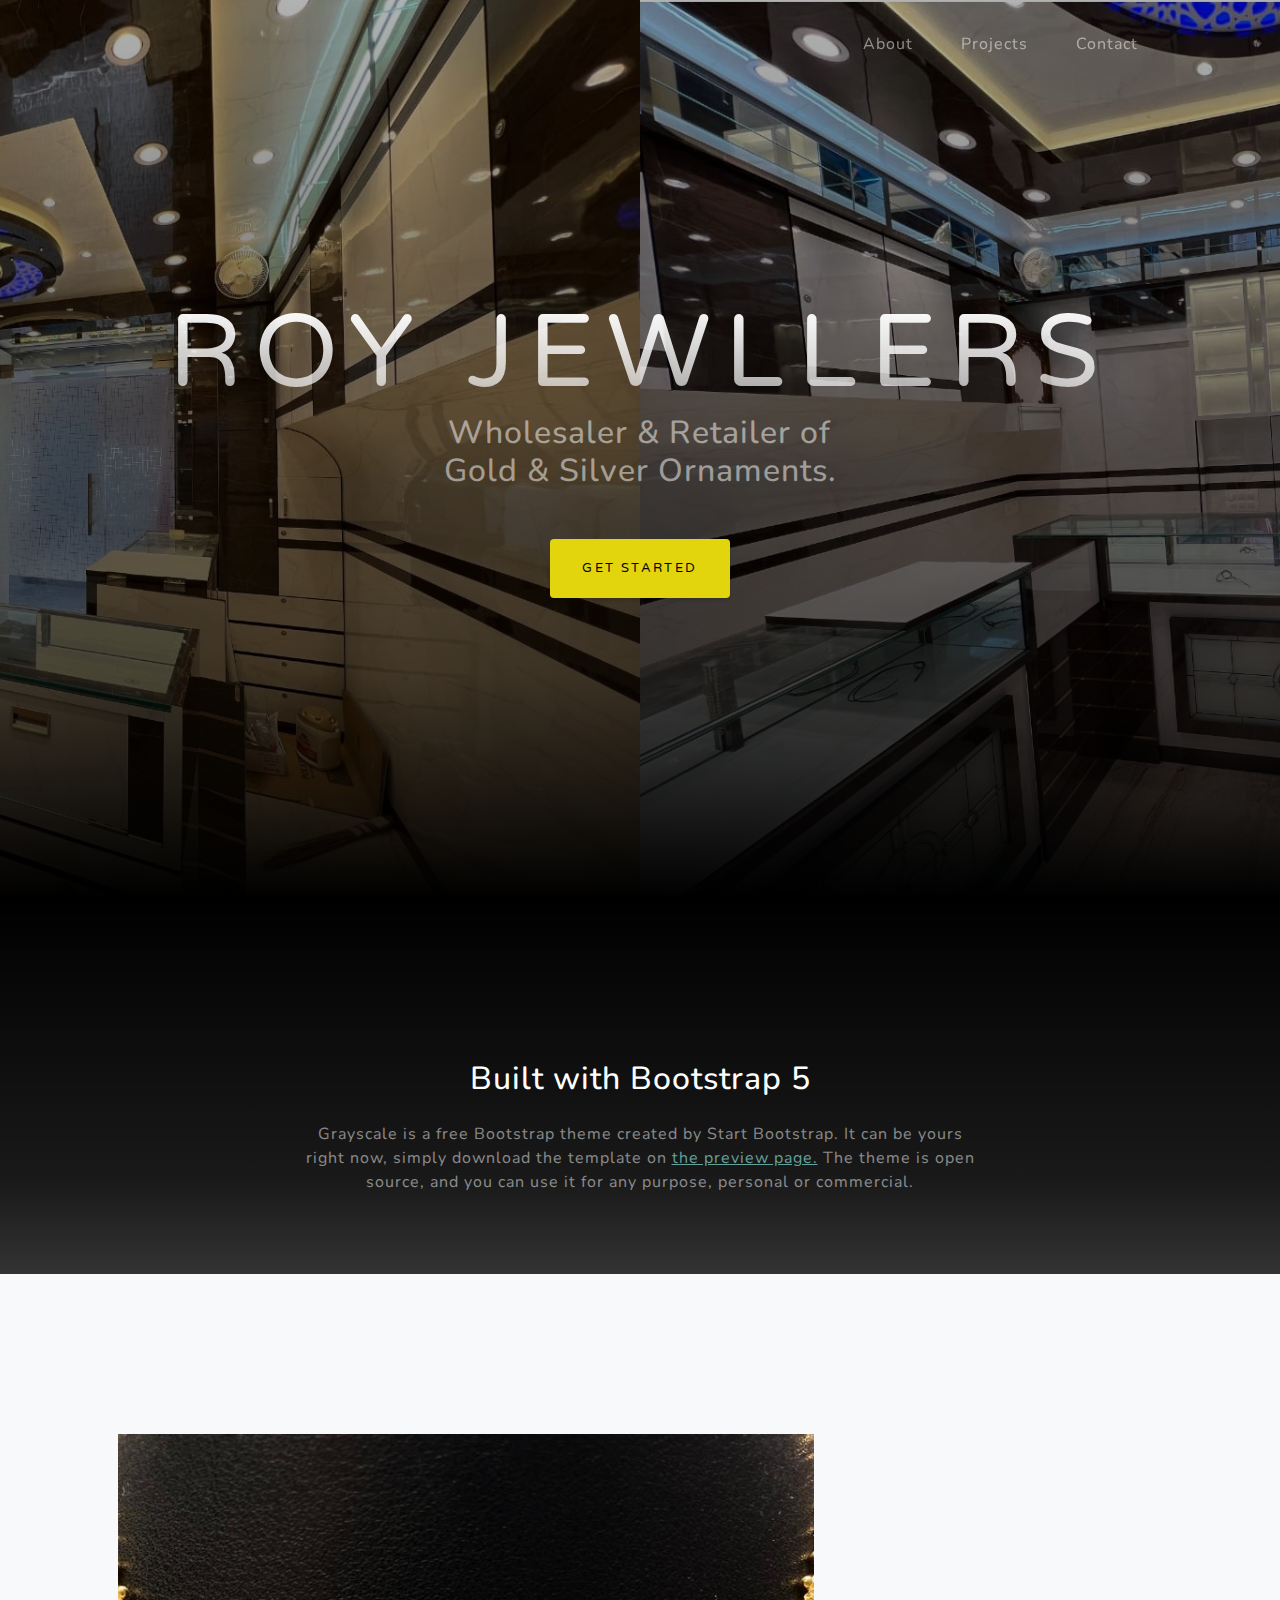
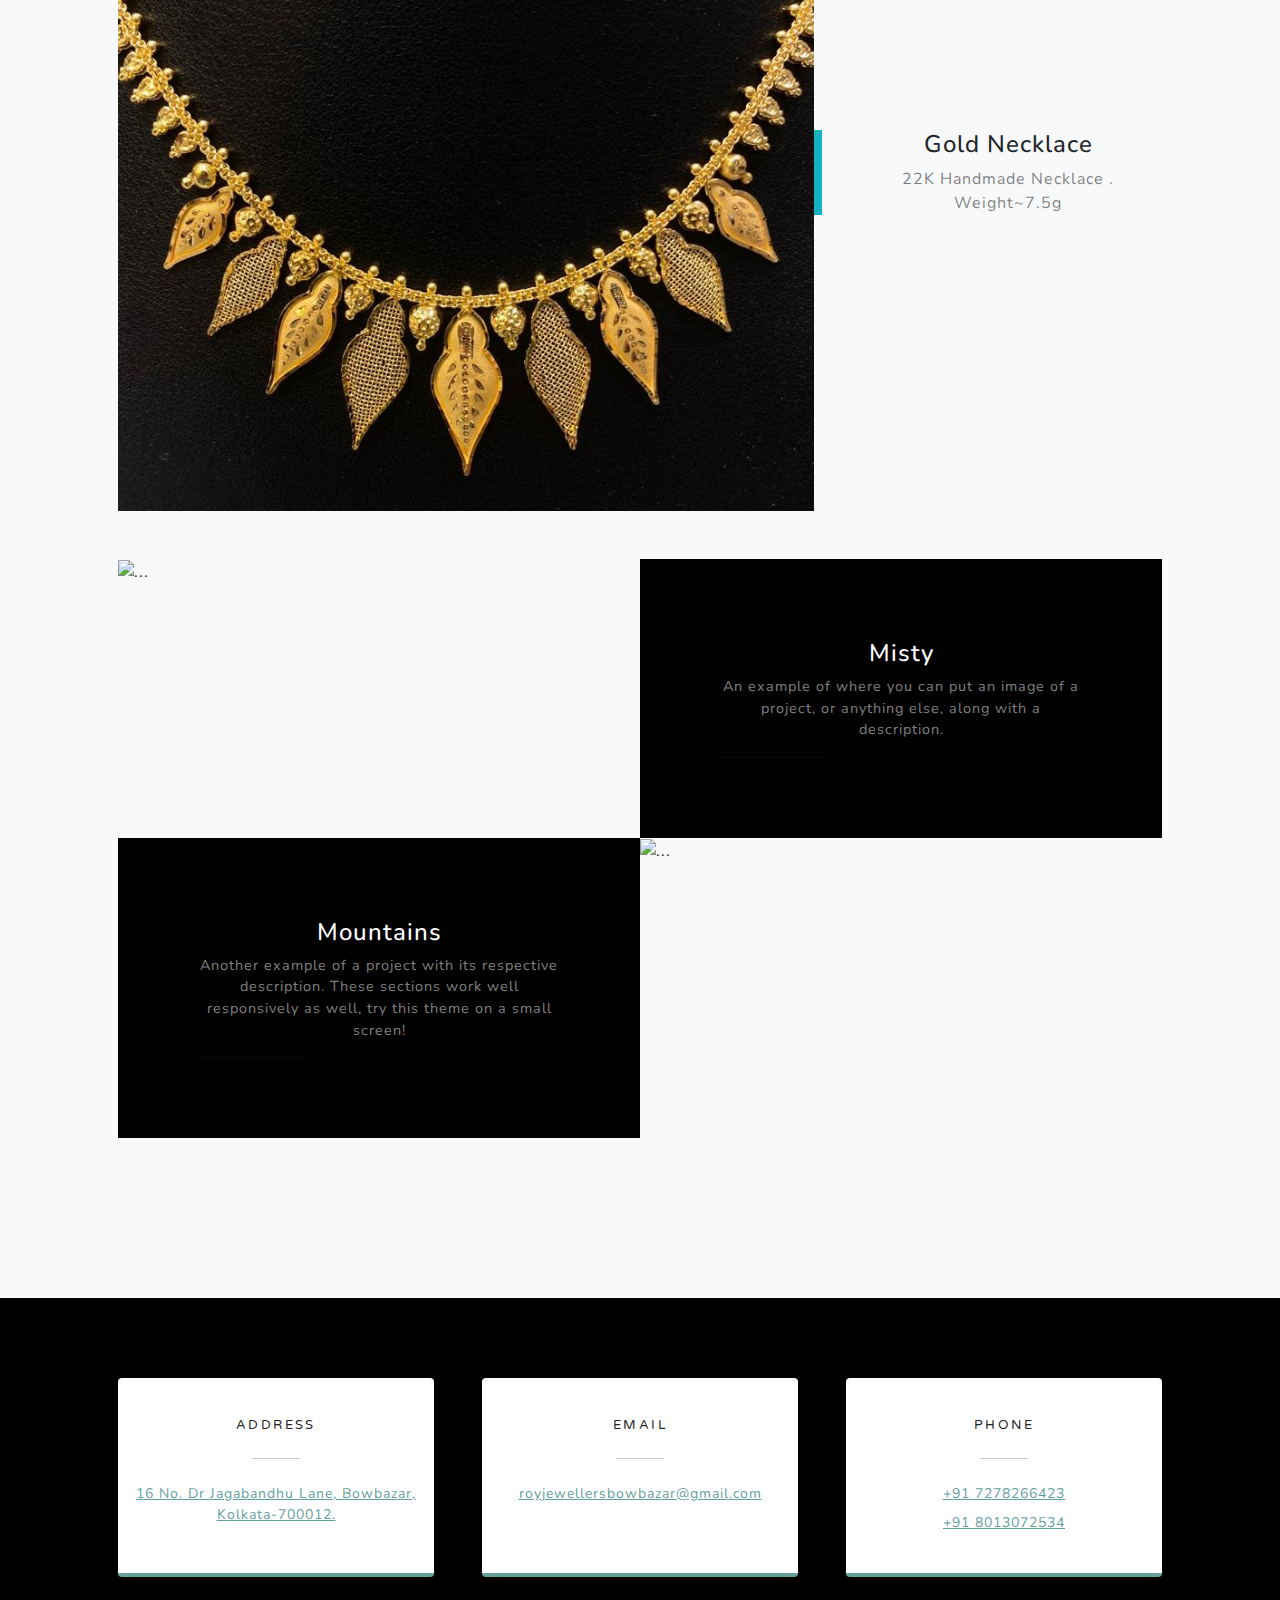
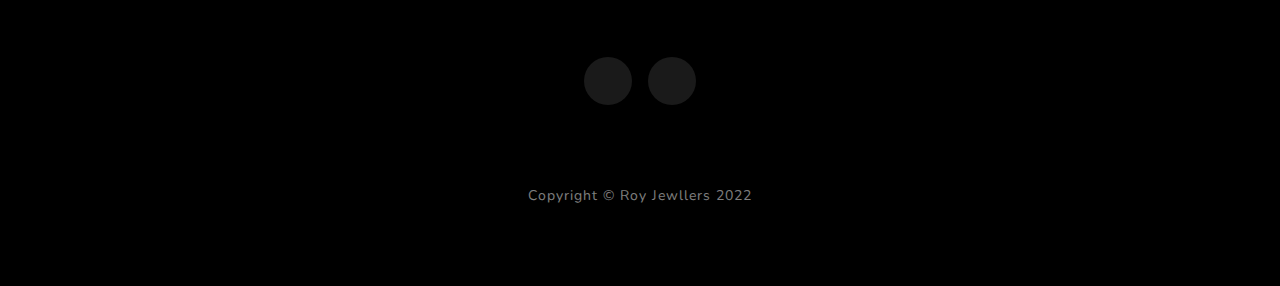
==== index.html @ 8b0a09d9 "added ornament pics" ====
<!DOCTYPE html>
<html lang="en">
    <head>
        <meta charset="utf-8" />
        <meta name="viewport" content="width=device-width, initial-scale=1, shrink-to-fit=no" />
        <meta name="keywords" content="Roy Jewellers,Gold,Silver,Ornaments">
        <meta name="description" content="Wholesaler &amp; Retailer of Gold &amp; Silver Ornaments." />
        <meta name="author" content="Avijit Roy" />
        <title>Roy Jewellers|Best Wholesaler & Retailer of Gold and Silver</title>
        <link rel="icon" type="image/x-icon" href="assets/favicon.ico" />
        <!-- Font Awesome icons (free version)-->
        <script src="https://use.fontawesome.com/releases/v6.1.0/js/all.js" crossorigin="anonymous"></script>
        <!-- Google fonts-->
        <link href="https://fonts.googleapis.com/css?family=Varela+Round" rel="stylesheet" />
        <link href="https://fonts.googleapis.com/css?family=Nunito:200,200i,300,300i,400,400i,600,600i,700,700i,800,800i,900,900i" rel="stylesheet" />
        <!-- Core theme CSS (includes Bootstrap)-->
        <link href="css/styles.css" rel="stylesheet" />
    </head>
    <body id="page-top">
        <!-- Navigation-->
        <nav class="navbar navbar-expand-lg navbar-light fixed-top" id="mainNav">
            <div class="container px-4 px-lg-5">
                <!-- <a class="navbar-brand" href="#page-top">Start Bootstrap</a> -->
                <button class="navbar-toggler navbar-toggler-right" type="button" data-bs-toggle="collapse" data-bs-target="#navbarResponsive" aria-controls="navbarResponsive" aria-expanded="false" aria-label="Toggle navigation">
                    Menu
                    <i class="fas fa-bars"></i>
                </button>
                <div class="collapse navbar-collapse" id="navbarResponsive">
                    <ul class="navbar-nav ms-auto">
                        <li class="nav-item"><a class="nav-link" href="#about">About</a></li>
                        <li class="nav-item"><a class="nav-link" href="#projects">Projects</a></li>
                        <li class="nav-item"><a class="nav-link" href="#contact">Contact</a></li>
                    </ul>
                </div>
            </div>
        </nav>
        <!-- Masthead-->
        <header class="masthead">
            <div class="container px-4 px-lg-5 d-flex h-100 align-items-center justify-content-center">
                <div class="d-flex justify-content-center">
                    <div class="text-center">
                        <h1 class="mx-auto my-0 text-uppercase">Roy jewllers</h1>
                        <h2 class="text-white-50 mx-auto mt-2 mb-5">Wholesaler &amp; Retailer of Gold &amp; Silver Ornaments.</h2>
                        <a class="btn btn-primary" href="#about">Get Started</a>
                    </div>
                </div>
            </div>
        </header>
        <!-- About-->
        <section class="about-section text-center" id="about">
            <div class="container px-4 px-lg-5">
                <div class="row gx-4 gx-lg-5 justify-content-center">
                    <div class="col-lg-8">
                        <h2 class="text-white mb-4">Built with Bootstrap 5</h2>
                        <p class="text-white-50">
                            Grayscale is a free Bootstrap theme created by Start Bootstrap. It can be yours right now, simply download the template on
                            <a href="https://startbootstrap.com/theme/grayscale/">the preview page.</a>
                            The theme is open source, and you can use it for any purpose, personal or commercial.
                        </p>
                    </div>
                </div>
                
            </div>
        </section>
        <!-- Projects-->
        <section class="projects-section bg-light" id="projects">
            <div class="container px-4 px-lg-5">
                <!-- Featured Project Row-->
                <div class="row gx-0 mb-4 mb-lg-5 align-items-center">
                    <div class="col-xl-8 col-lg-7"><img class="img-fluid mb-3 mb-lg-0" src="/assets/img/PRODUCT 1 REPLACEMNT.jpeg" alt="..." /></div>
                    <div class="col-xl-4 col-lg-5">
                        <div class="featured-text text-center text-lg-left">
                            <h4>Gold Necklace</h4>
                            <p class="text-black-50 mb-0">22K Handmade Necklace . Weight~7.5g</p>
                        </div>
                    </div>
                </div>
                <!-- Project One Row-->
                <div class="row gx-0 mb-5 mb-lg-0 justify-content-center">
                    <div class="col-lg-6"><img class="img-fluid" src="assets/img/product1.JPG" alt="..." /></div>
                    <div class="col-lg-6">
                        <div class="bg-black text-center h-100 project">
                            <div class="d-flex h-100">
                                <div class="project-text w-100 my-auto text-center text-lg-left">
                                    <h4 class="text-white">Misty</h4>
                                    <p class="mb-0 text-white-50">An example of where you can put an image of a project, or anything else, along with a description.</p>
                                    <hr class="d-none d-lg-block mb-0 ms-0" />
                                </div>
                            </div>
                        </div>
                    </div>
                </div>
                <!-- Project Two Row-->
                <div class="row gx-0 justify-content-center">
                    <div class="col-lg-6"><img class="img-fluid" src="assets/img/product2.JPG" alt="..." /></div>
                    <div class="col-lg-6 order-lg-first">
                        <div class="bg-black text-center h-100 project">
                            <div class="d-flex h-100">
                                <div class="project-text w-100 my-auto text-center text-lg-right">
                                    <h4 class="text-white">Mountains</h4>
                                    <p class="mb-0 text-white-50">Another example of a project with its respective description. These sections work well responsively as well, try this theme on a small screen!</p>
                                    <hr class="d-none d-lg-block mb-0 me-0" />
                                </div>
                            </div>
                        </div>
                    </div>
                </div>
            </div>
        </section>
        <!-- Signup-->

        <!-- Contact-->
        <section id="contact" class="contact-section bg-black">
            <div class="container px-4 px-lg-5">
                <div class="row gx-4 gx-lg-5">
                    <div class="col-md-4 mb-3 mb-md-0">
                        <div class="card py-4 h-100">
                            <div class="card-body text-center">
                                <i class="fas fa-map-marked-alt text-primary mb-2"></i>
                                <h4 class="text-uppercase m-0">Address</h4>
                                <hr class="my-4 mx-auto" />
                                <div class="small text-black-50"><a href="https://www.google.com/maps/dir//16,+Dr+Jagabandhu+Ln,+Bowbazar,+Kolkata,+West+Bengal+700012/@22.5690043,88.3620387,17z/data=!4m8!4m7!1m0!1m5!1m1!1s0x3a02765496785733:0x602d8cfa168ac8de!2m2!1d88.3642274!2d22.5689994" target="_blank">16 No. Dr Jagabandhu Lane, Bowbazar, Kolkata-700012.</a></div>
                            </div>
                        </div>
                    </div>
                    <div class="col-md-4 mb-3 mb-md-0">
                        <div class="card py-4 h-100">
                            <div class="card-body text-center">
                                <i class="fas fa-envelope text-primary mb-2"></i>
                                <h4 class="text-uppercase m-0">Email</h4>
                                <hr class="my-4 mx-auto" />
                                <div class="small text-black-50"><a href = "mailto: royjewellersbowbazar@gmail.com">royjewellersbowbazar@gmail.com</a></div>
                            </div>
                        </div>
                    </div>
                    <div class="col-md-4 mb-3 mb-md-0">
                        <div class="card py-4 h-100">
                            <div class="card-body text-center">
                                <i class="fas fa-mobile-alt text-primary mb-2"></i>
                                <h4 class="text-uppercase m-0">Phone</h4>
                                <hr class="my-4 mx-auto" />
                                <div class=" my-2 small text-black-50"><a href="tel:+91 7278266423">+91 7278266423</a></div>
                                <div class="small text-black-50"><a href="tel:+91 8013072534">+91 8013072534</a></div>
                            </div>
                        </div>
                    </div>
                </div>
                <div class="social d-flex justify-content-center">
                    <a class="mx-2" href="#!"><i class="fab fa-twitter"></i></a>
                    <a class="mx-2" href="#!"><i class="fab fa-facebook-f"></i></a>
                </div>
            </div>
        </section>
        <!-- Footer-->
        <footer class="footer bg-black small text-center text-white-50"><div class="container px-4 px-lg-5">Copyright &copy; Roy Jewllers 2022</div></footer>
        <!-- Bootstrap core JS-->
        <script src="https://cdn.jsdelivr.net/npm/bootstrap@5.1.3/dist/js/bootstrap.bundle.min.js"></script>
        <!-- Core theme JS-->
        <script src="js/scripts.js"></script>
        <!-- * * * * * * * * * * * * * * * * * * * * * * * * * * * * * * * * * * * * * * * *-->
        <!-- * *                               SB Forms JS                               * *-->
        <!-- * * Activate your form at https://startbootstrap.com/solution/contact-forms * *-->
        <!-- * * * * * * * * * * * * * * * * * * * * * * * * * * * * * * * * * * * * * * * *-->
        <script src="https://cdn.startbootstrap.com/sb-forms-latest.js"></script>
    </body>
</html>
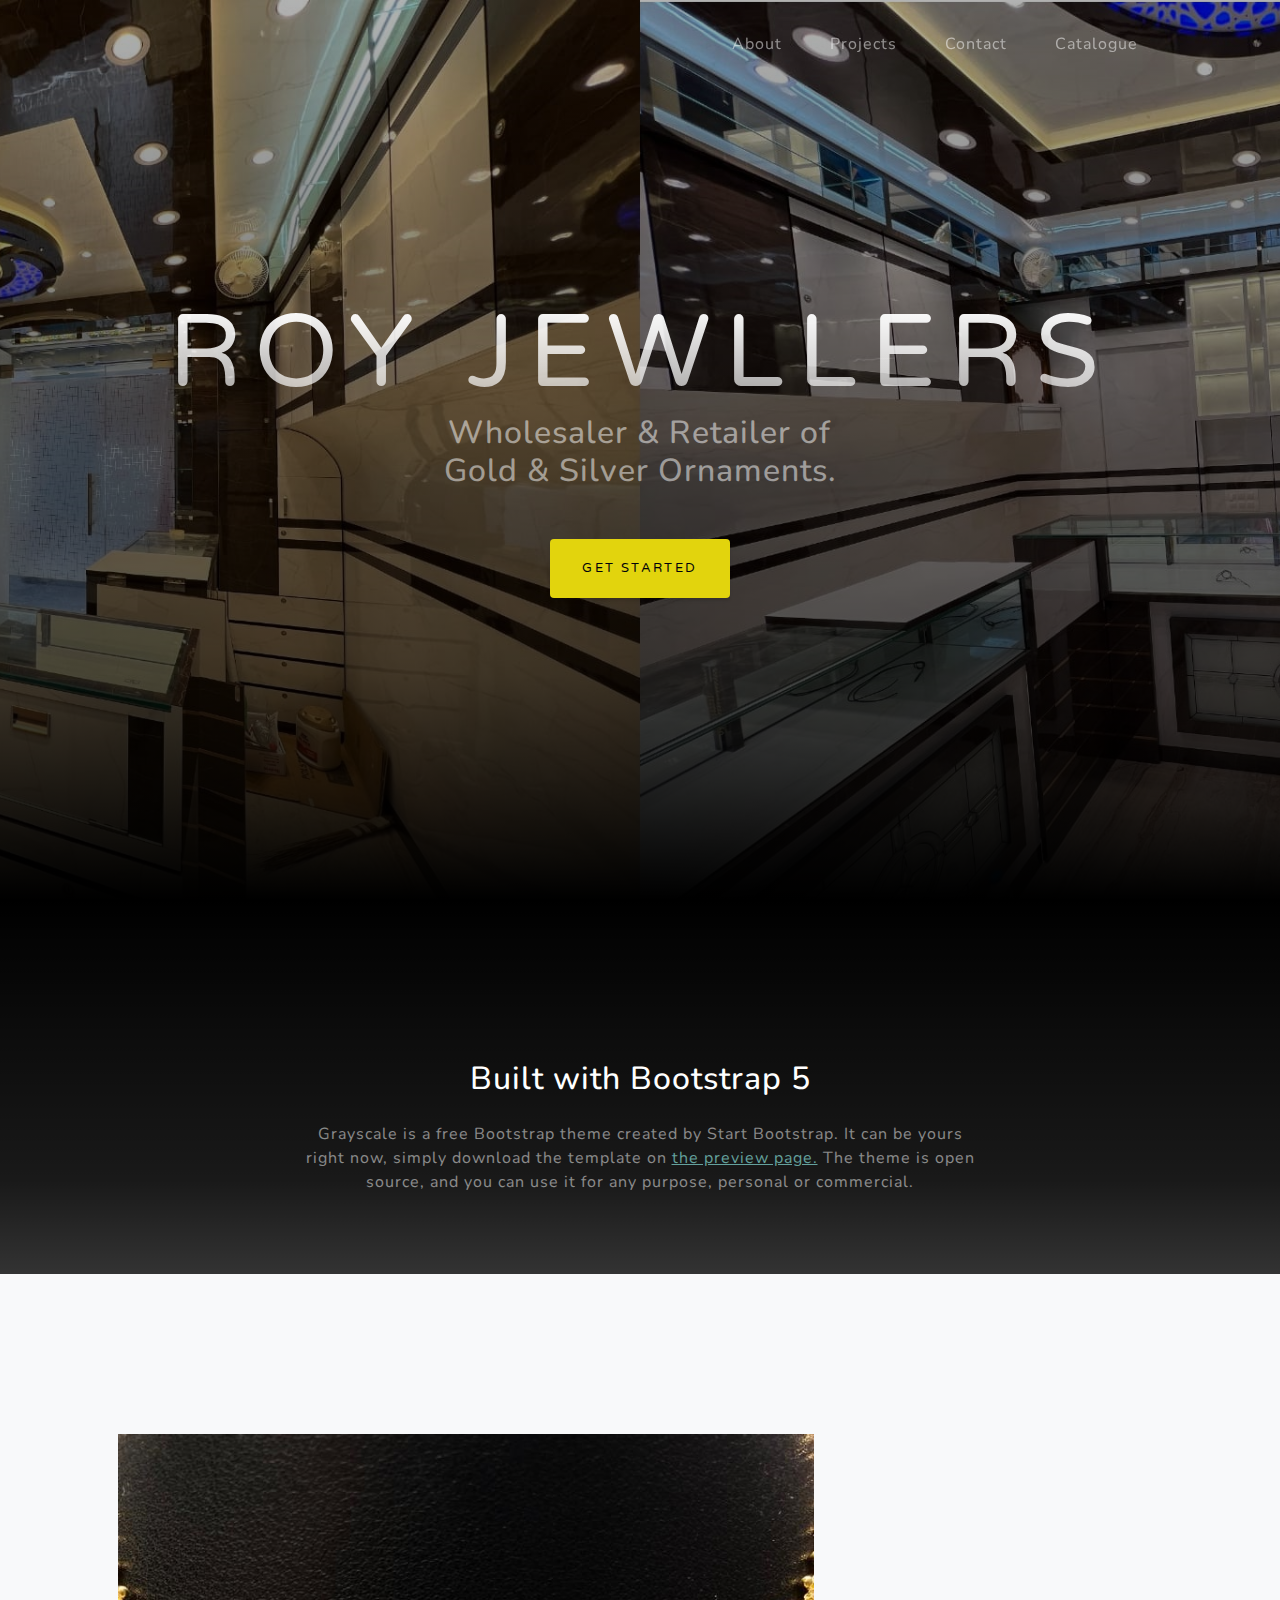
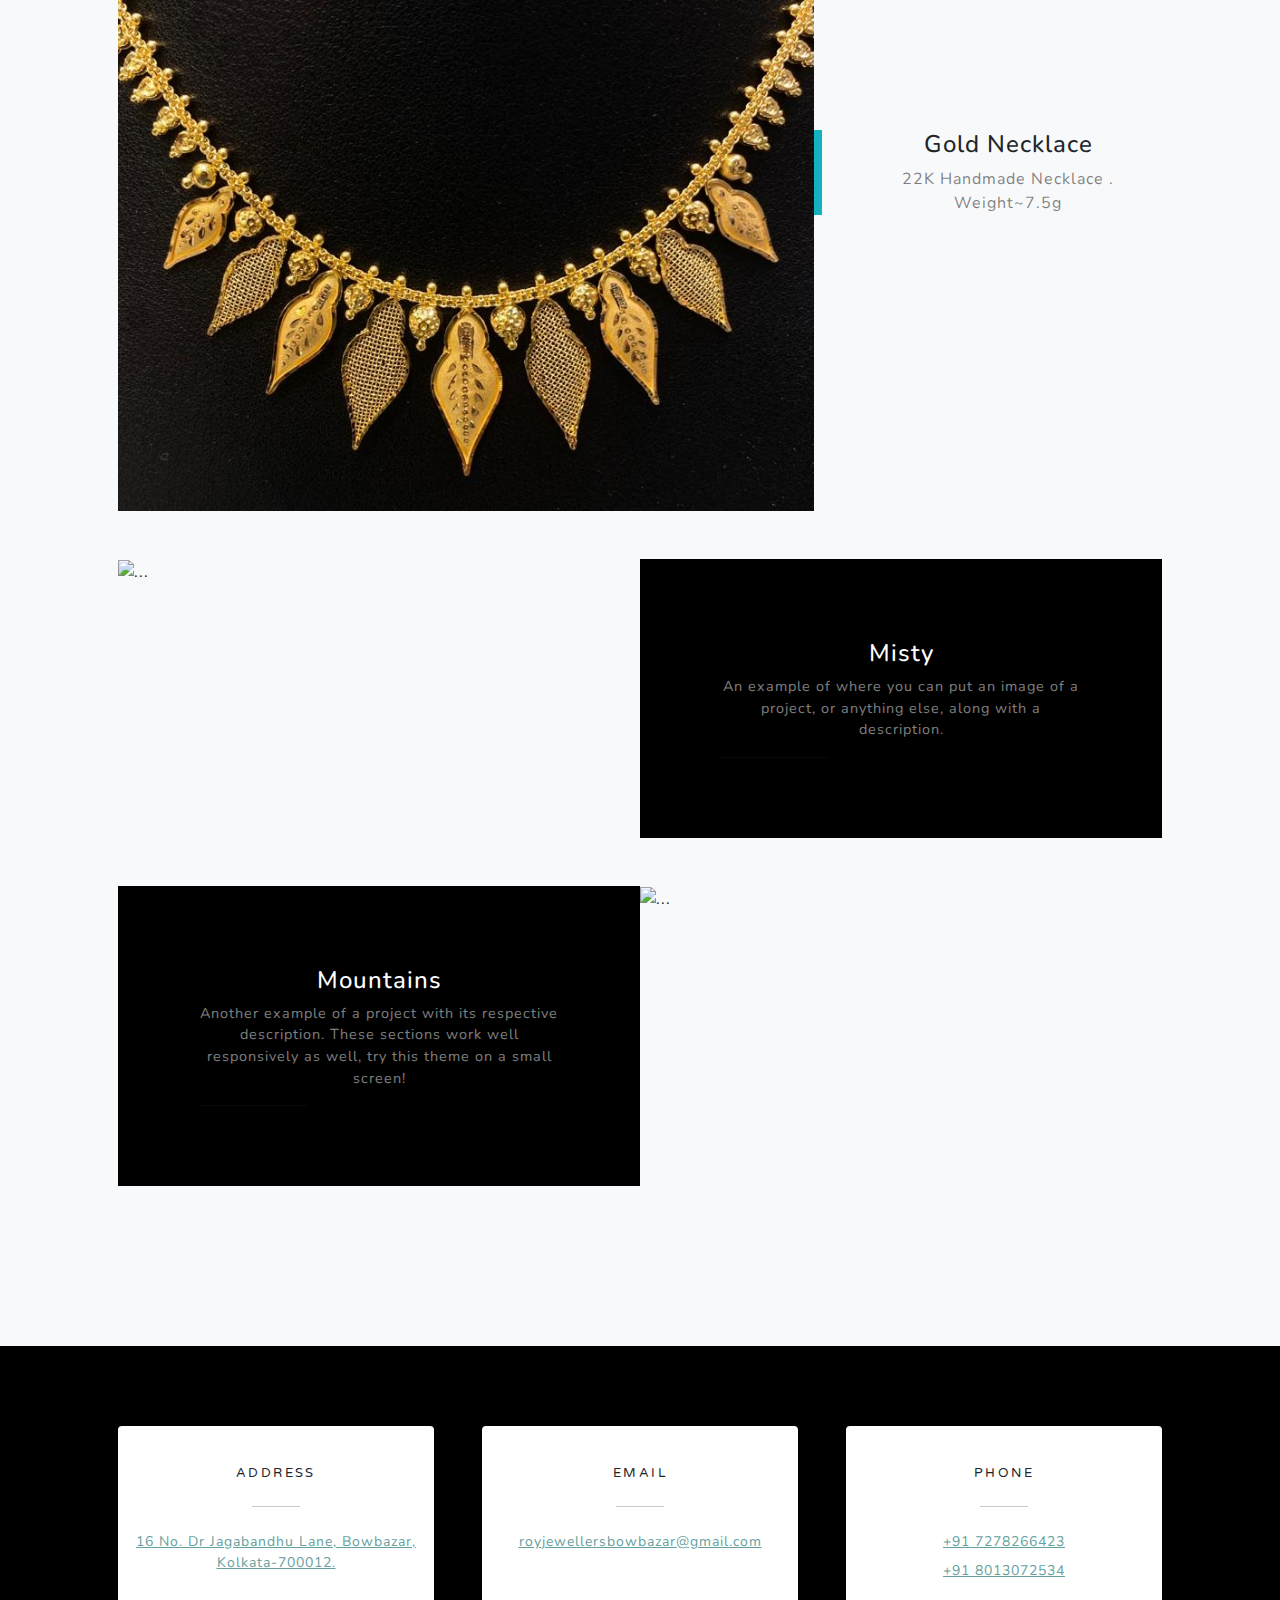
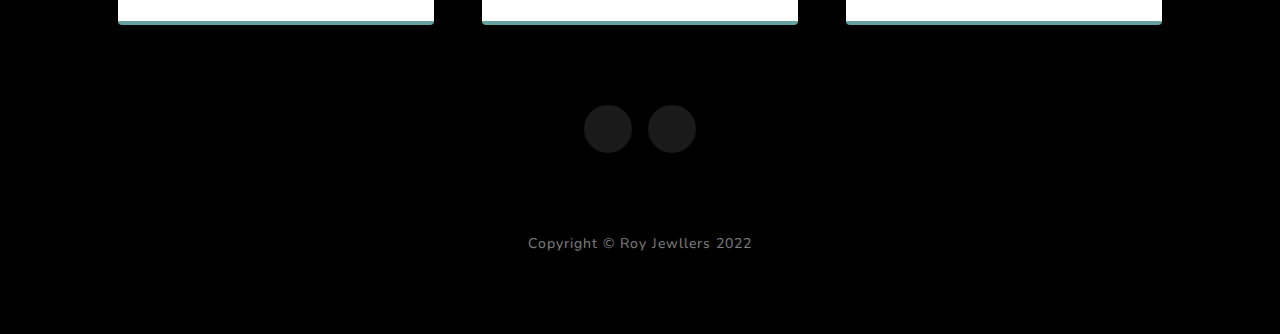
==== commit 68dcfcf0: "Final Touch maybe" ====
--- a/index.html
+++ b/index.html
@@ -30,6 +30,7 @@
                         <li class="nav-item"><a class="nav-link" href="#about">About</a></li>
                         <li class="nav-item"><a class="nav-link" href="#projects">Projects</a></li>
                         <li class="nav-item"><a class="nav-link" href="#contact">Contact</a></li>
+                        <li class="nav-item"><a class="nav-link" href="/catalogue.html">Catalogue</a></li>
                     </ul>
                 </div>
             </div>
@@ -67,7 +68,7 @@
             <div class="container px-4 px-lg-5">
                 <!-- Featured Project Row-->
                 <div class="row gx-0 mb-4 mb-lg-5 align-items-center">
-                    <div class="col-xl-8 col-lg-7"><img class="img-fluid mb-3 mb-lg-0" src="/assets/img/PRODUCT 1 REPLACEMNT.jpeg" alt="..." /></div>
+                    <div class="col-xl-8 col-lg-7"><img class="img-fluid mb-3 mb-lg-0" src="/assets/img/p1.jpeg" alt="..." /></div>
                     <div class="col-xl-4 col-lg-5">
                         <div class="featured-text text-center text-lg-left">
                             <h4>Gold Necklace</h4>
@@ -76,8 +77,8 @@
                     </div>
                 </div>
                 <!-- Project One Row-->
-                <div class="row gx-0 mb-5 mb-lg-0 justify-content-center">
-                    <div class="col-lg-6"><img class="img-fluid" src="assets/img/product1.JPG" alt="..." /></div>
+                <div class="row gx-0 mb-5 mb-lg-5 justify-content-center">
+                    <div class="col-lg-6"><img class="img-fluid" src="assets/img/p2.JPG" alt="..." /></div>
                     <div class="col-lg-6">
                         <div class="bg-black text-center h-100 project">
                             <div class="d-flex h-100">
@@ -92,7 +93,7 @@
                 </div>
                 <!-- Project Two Row-->
                 <div class="row gx-0 justify-content-center">
-                    <div class="col-lg-6"><img class="img-fluid" src="assets/img/product2.JPG" alt="..." /></div>
+                    <div class="col-lg-6"><img class="img-fluid" src="assets/img/p3.JPG" alt="..." /></div>
                     <div class="col-lg-6 order-lg-first">
                         <div class="bg-black text-center h-100 project">
                             <div class="d-flex h-100">
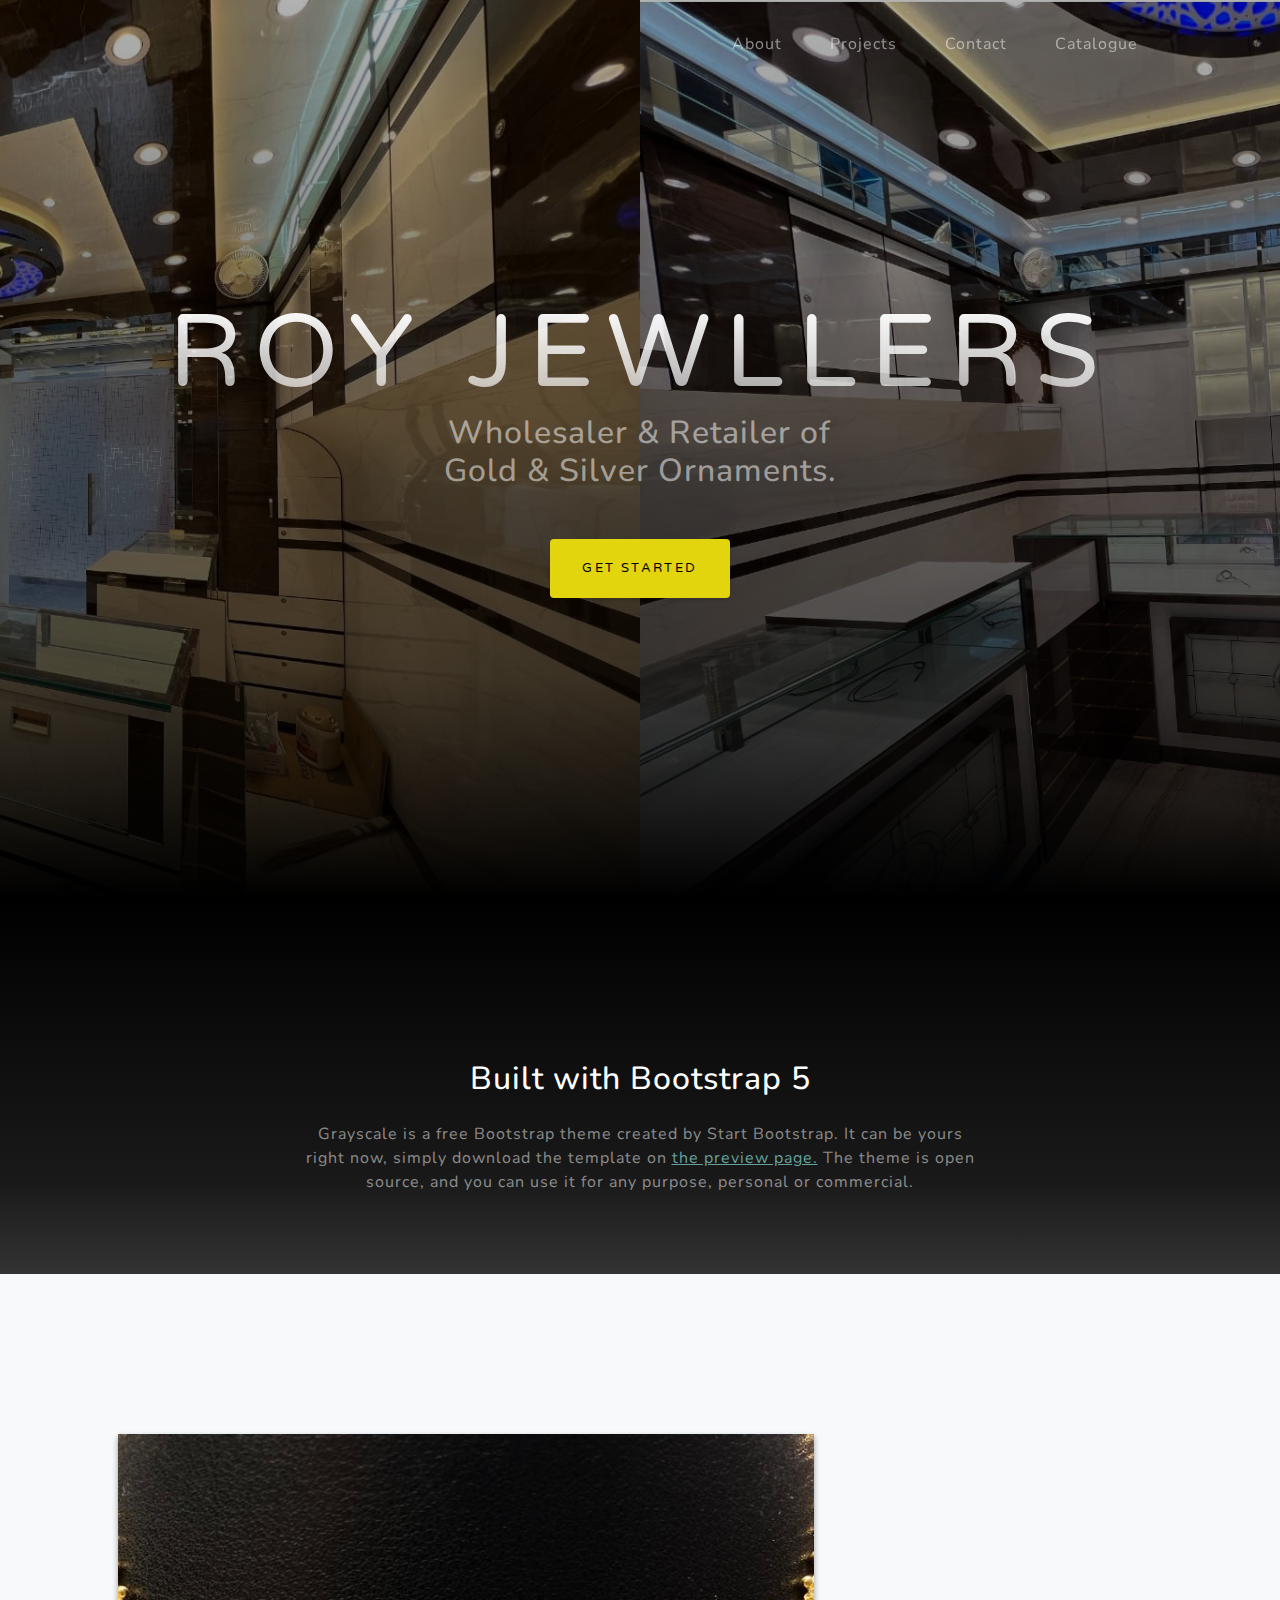
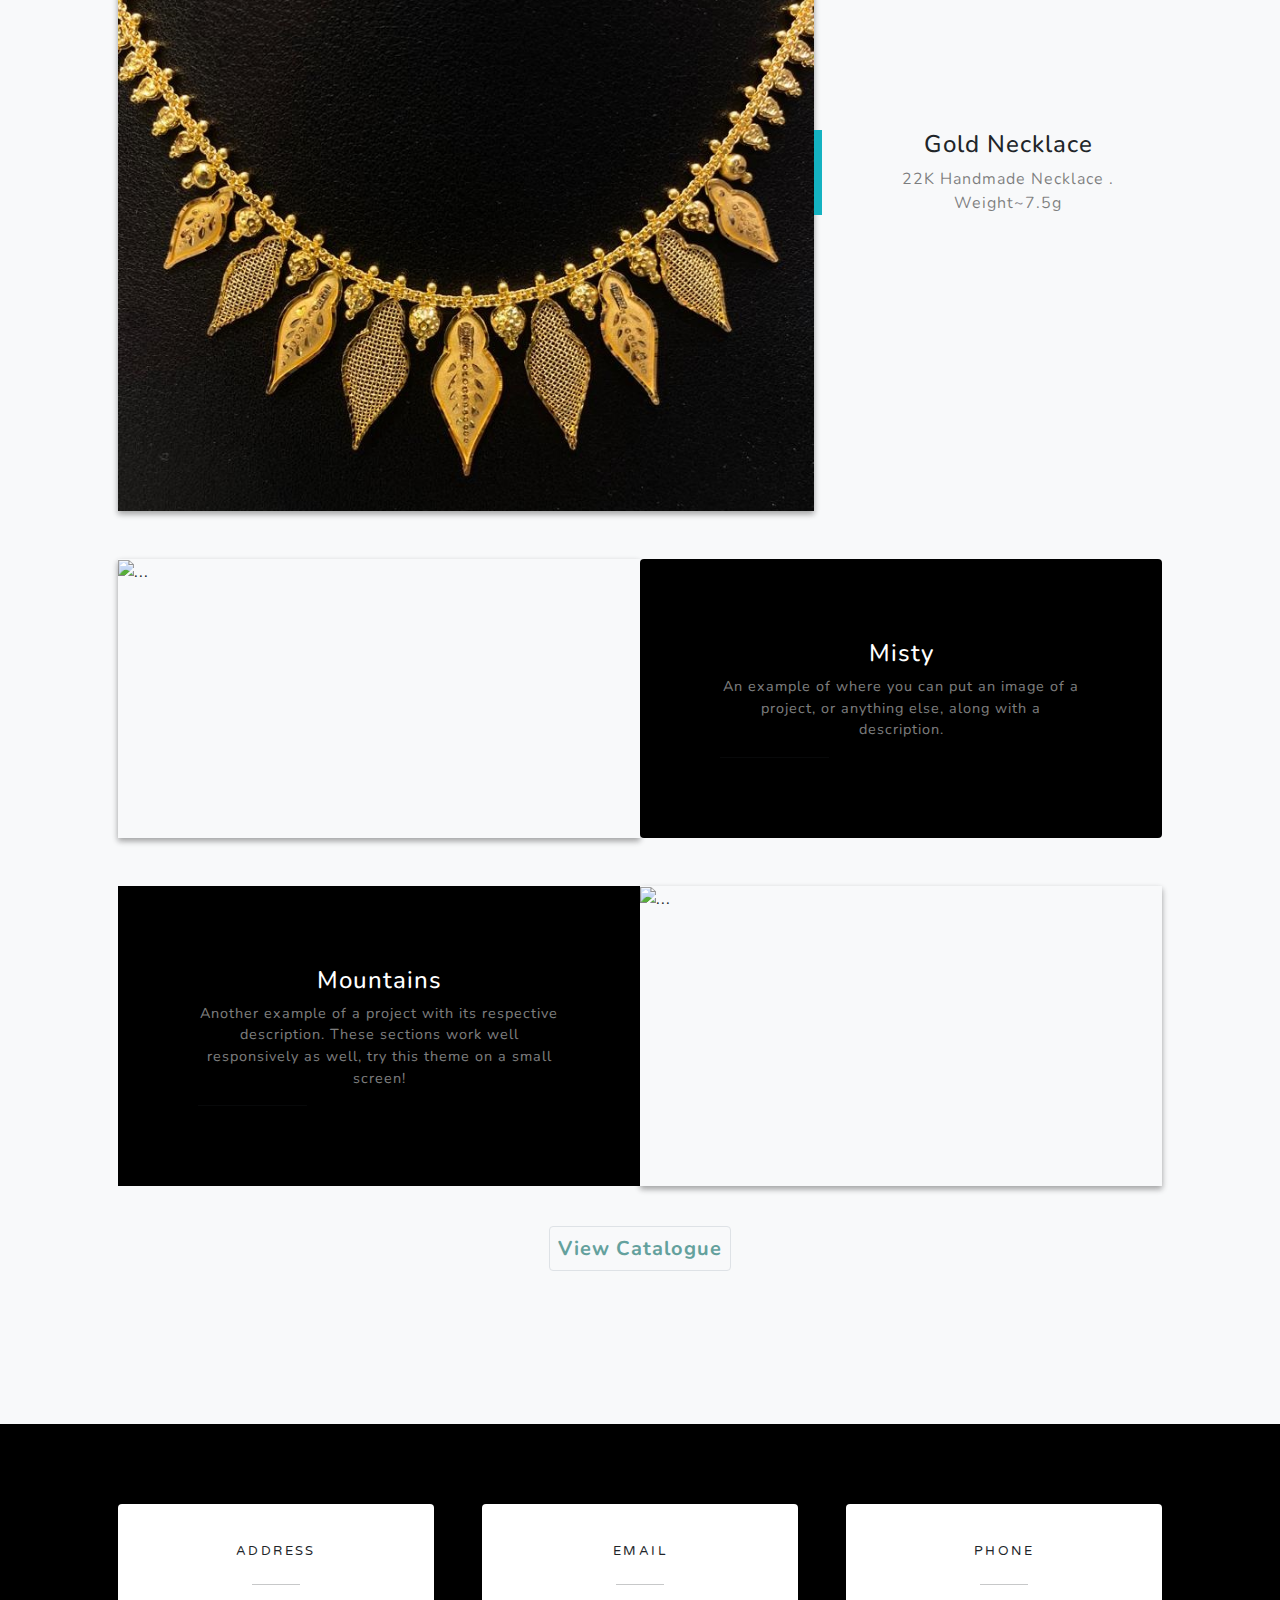
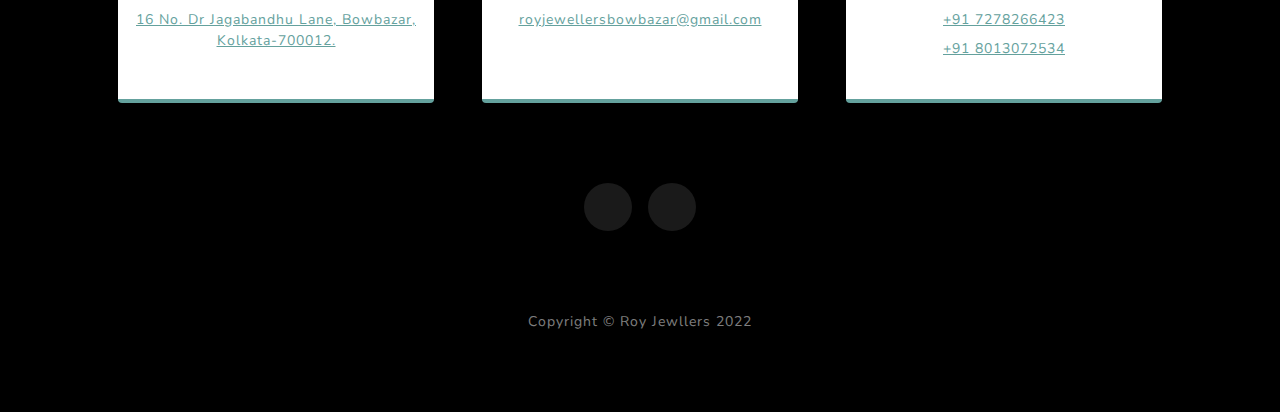
==== commit db94fa97: "finalTouch" ====
--- a/index.html
+++ b/index.html
@@ -15,6 +15,7 @@
         <link href="https://fonts.googleapis.com/css?family=Nunito:200,200i,300,300i,400,400i,600,600i,700,700i,800,800i,900,900i" rel="stylesheet" />
         <!-- Core theme CSS (includes Bootstrap)-->
         <link href="css/styles.css" rel="stylesheet" />
+        <link rel="stylesheet" href="/catalogue.css">
     </head>
     <body id="page-top">
         <!-- Navigation-->
@@ -30,7 +31,7 @@
                         <li class="nav-item"><a class="nav-link" href="#about">About</a></li>
                         <li class="nav-item"><a class="nav-link" href="#projects">Projects</a></li>
                         <li class="nav-item"><a class="nav-link" href="#contact">Contact</a></li>
-                        <li class="nav-item"><a class="nav-link" href="/catalogue.html">Catalogue</a></li>
+                        <li class="nav-item"><a class="nav-link" href="#Catalogue">Catalogue</a></li>
                     </ul>
                 </div>
             </div>
@@ -68,7 +69,7 @@
             <div class="container px-4 px-lg-5">
                 <!-- Featured Project Row-->
                 <div class="row gx-0 mb-4 mb-lg-5 align-items-center">
-                    <div class="col-xl-8 col-lg-7"><img class="img-fluid mb-3 mb-lg-0" src="/assets/img/p1.jpeg" alt="..." /></div>
+                    <div class="col-xl-8 col-lg-7 "><img class="imgs img-fluid mb-3 mb-lg-0" src="/assets/img/p1.jpeg" alt="..." /></div>
                     <div class="col-xl-4 col-lg-5">
                         <div class="featured-text text-center text-lg-left">
                             <h4>Gold Necklace</h4>
@@ -78,9 +79,9 @@
                 </div>
                 <!-- Project One Row-->
                 <div class="row gx-0 mb-5 mb-lg-5 justify-content-center">
-                    <div class="col-lg-6"><img class="img-fluid" src="assets/img/p2.JPG" alt="..." /></div>
+                    <div class="col-lg-6 imgs"><img class="img-fluid" src="assets/img/p2.JPG" alt="..." /></div>
                     <div class="col-lg-6">
-                        <div class="bg-black text-center h-100 project">
+                        <div class="bg-black text-center h-100 project rounded">
                             <div class="d-flex h-100">
                                 <div class="project-text w-100 my-auto text-center text-lg-left">
                                     <h4 class="text-white">Misty</h4>
@@ -93,7 +94,7 @@
                 </div>
                 <!-- Project Two Row-->
                 <div class="row gx-0 justify-content-center">
-                    <div class="col-lg-6"><img class="img-fluid" src="assets/img/p3.JPG" alt="..." /></div>
+                    <div class="col-lg-6 imgs"><img class="img-fluid" src="assets/img/p3.JPG" alt="..." /></div>
                     <div class="col-lg-6 order-lg-first">
                         <div class="bg-black text-center h-100 project">
                             <div class="d-flex h-100">
@@ -107,9 +108,15 @@
                     </div>
                 </div>
             </div>
+            <!-- Catalogue -->
+            <div id="Catalogue" class="row gx-0 justify-content-center mt-5">
+                <div class="text-center   fs-5 ">
+                    <a class="border rounded p-2 fw-bold catalogue " href="/catalogue.html">View Catalogue</a>
+                </div>
+            </div>
+        </div>
         </section>
-        <!-- Signup-->
-
+        
         <!-- Contact-->
         <section id="contact" class="contact-section bg-black">
             <div class="container px-4 px-lg-5">
--- a/catalogue.css
+++ b/catalogue.css
@@ -0,0 +1,45 @@
+
+
+imgx{
+    border-radius: 1rem;  
+    box-shadow: rgba(0, 0, 0, 0.16) 0px 3px 6px, rgba(0, 0, 0, 0.23) 0px 3px 6px;
+} 
+
+.ornaments{
+    min-height: 100vh;
+    background-image: linear-gradient(
+        315deg,
+        hsl(0deg 0% 100%) 0%,
+        hsl(344deg 0% 88%) 21%,
+        hsl(344deg 0% 75%) 30%,
+        hsl(344deg 0% 64%) 39%,
+        hsl(344deg 0% 52%) 46%,
+        hsl(344deg 0% 41%) 54%,
+        hsl(344deg 0% 31%) 61%,
+        hsl(344deg 0% 21%) 69%,
+        hsl(344deg 0% 12%) 79%,
+        hsl(0deg 0% 0%) 100%
+      );
+    
+}
+
+.full-screen-image {
+    position: fixed;
+    top: 0;
+    left: 0;
+    width: 100%;
+    height: 100%;
+    object-fit: contain;
+    background-color: rgba(0, 0, 0, 0.978);
+    z-index: 9999;
+}
+.catalogue{
+    text-decoration: none;
+}
+
+.imgs{
+    box-shadow: rgba(0, 0, 0, 0.16) 0px 3px 6px, rgba(0, 0, 0, 0.23) 0px 3px 6px;
+}
+
+
+
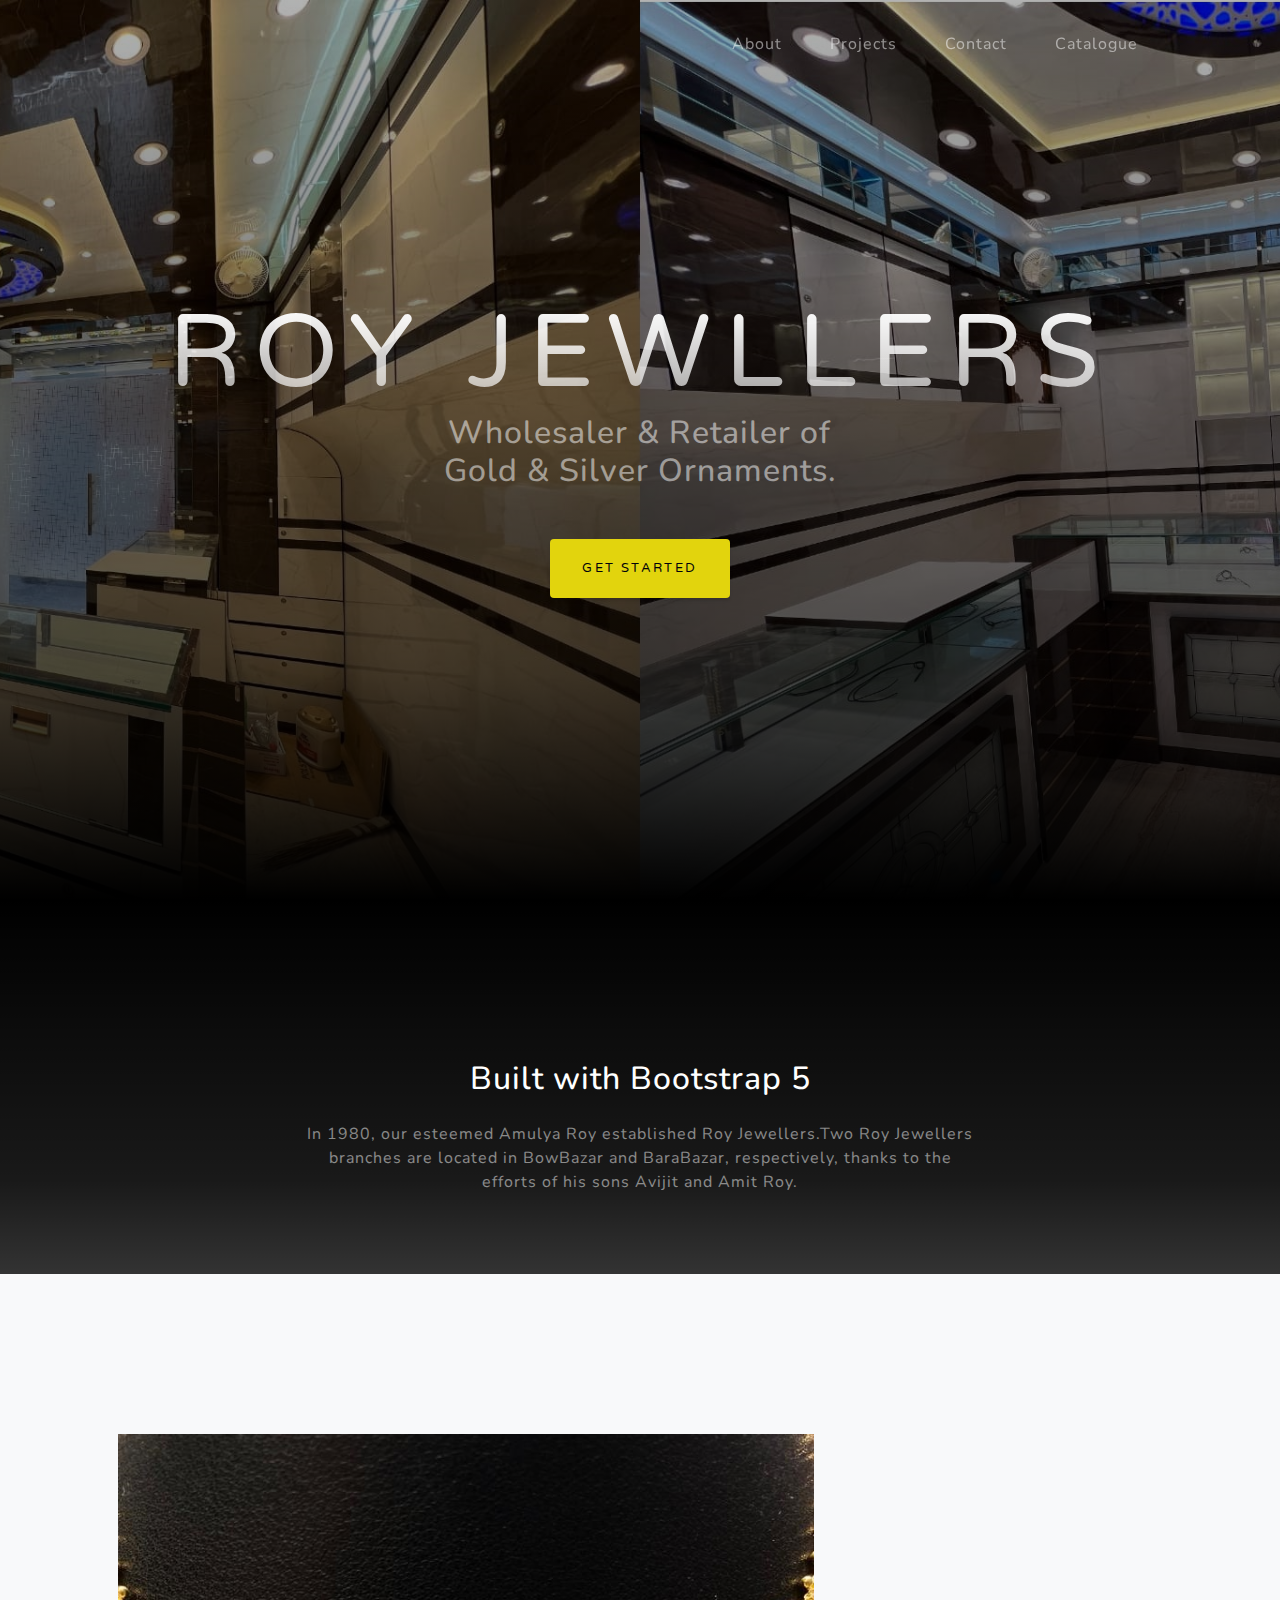
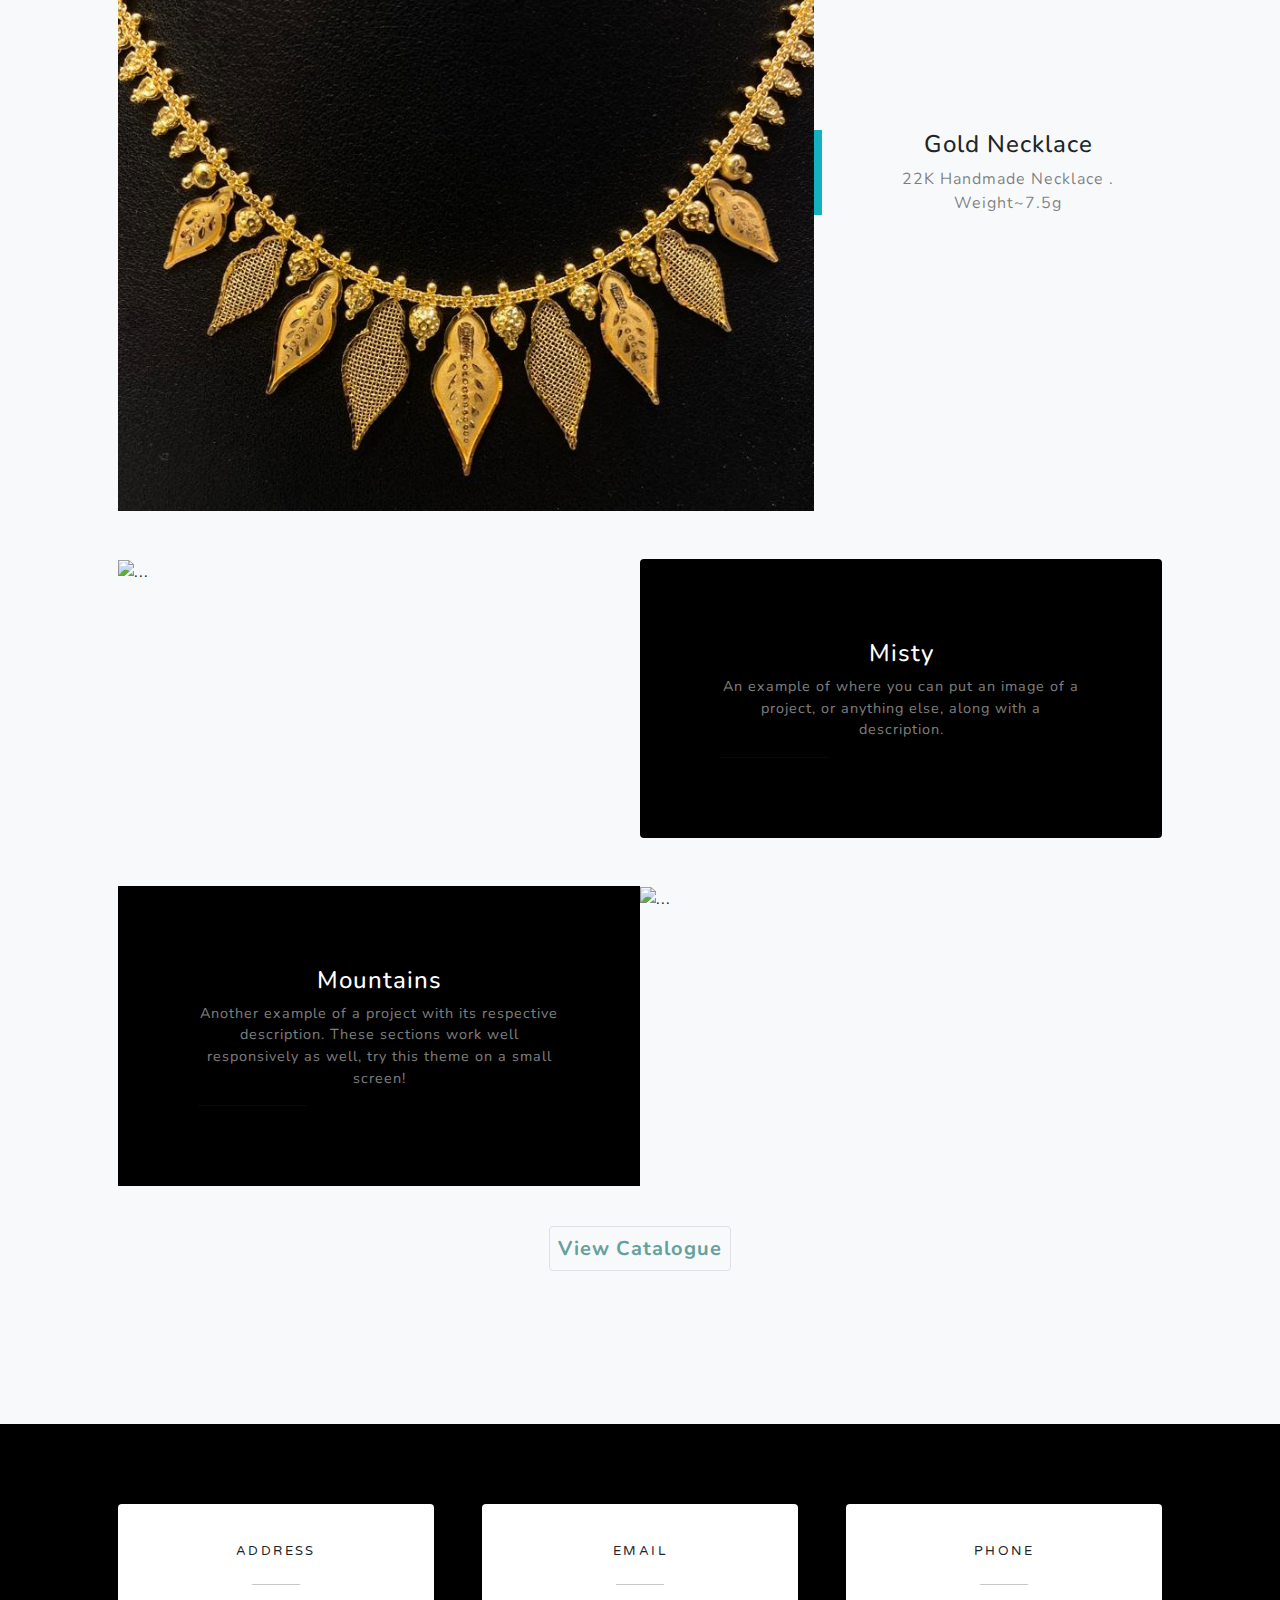
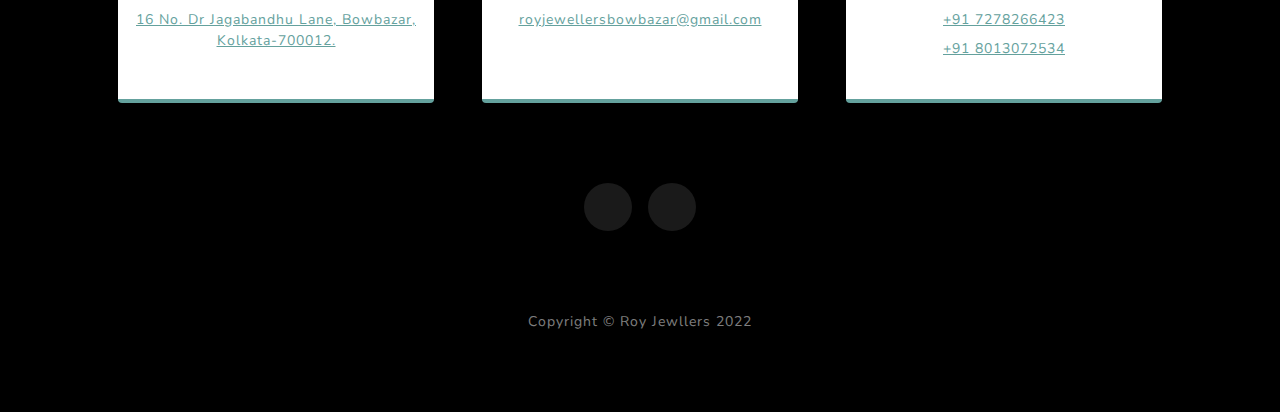
==== commit bc95a66c: "Update index.html" ====
--- a/index.html
+++ b/index.html
@@ -55,9 +55,7 @@
                     <div class="col-lg-8">
                         <h2 class="text-white mb-4">Built with Bootstrap 5</h2>
                         <p class="text-white-50">
-                            Grayscale is a free Bootstrap theme created by Start Bootstrap. It can be yours right now, simply download the template on
-                            <a href="https://startbootstrap.com/theme/grayscale/">the preview page.</a>
-                            The theme is open source, and you can use it for any purpose, personal or commercial.
+                            In 1980, our esteemed Amulya Roy established Roy Jewellers.Two Roy Jewellers branches are located in BowBazar and BaraBazar, respectively, thanks to the efforts of his sons Avijit and Amit Roy.
                         </p>
                     </div>
                 </div>
--- a/catalogue.css
+++ b/catalogue.css
@@ -37,8 +37,9 @@
     text-decoration: none;
 }
 
-.imgs{
+.imgx{
     box-shadow: rgba(0, 0, 0, 0.16) 0px 3px 6px, rgba(0, 0, 0, 0.23) 0px 3px 6px;
+    border-radius: 1rem;
 }
 
 
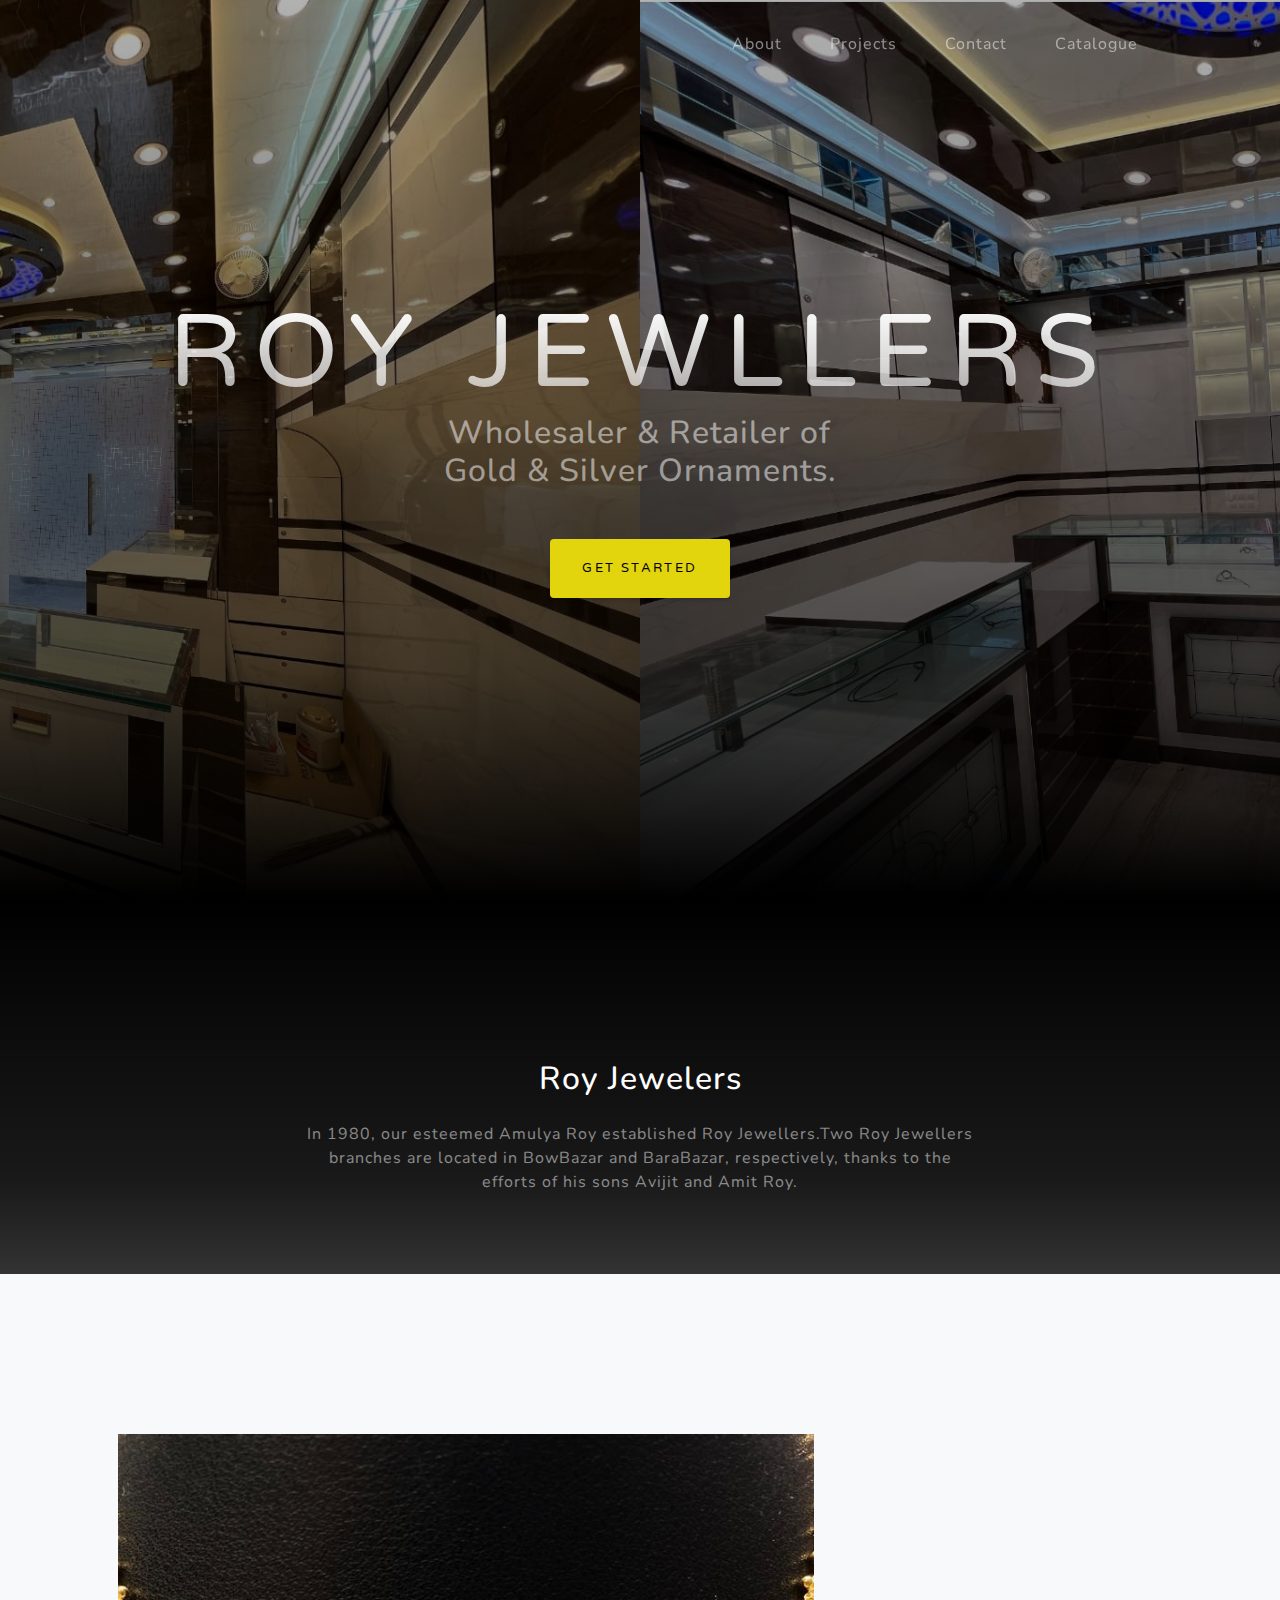
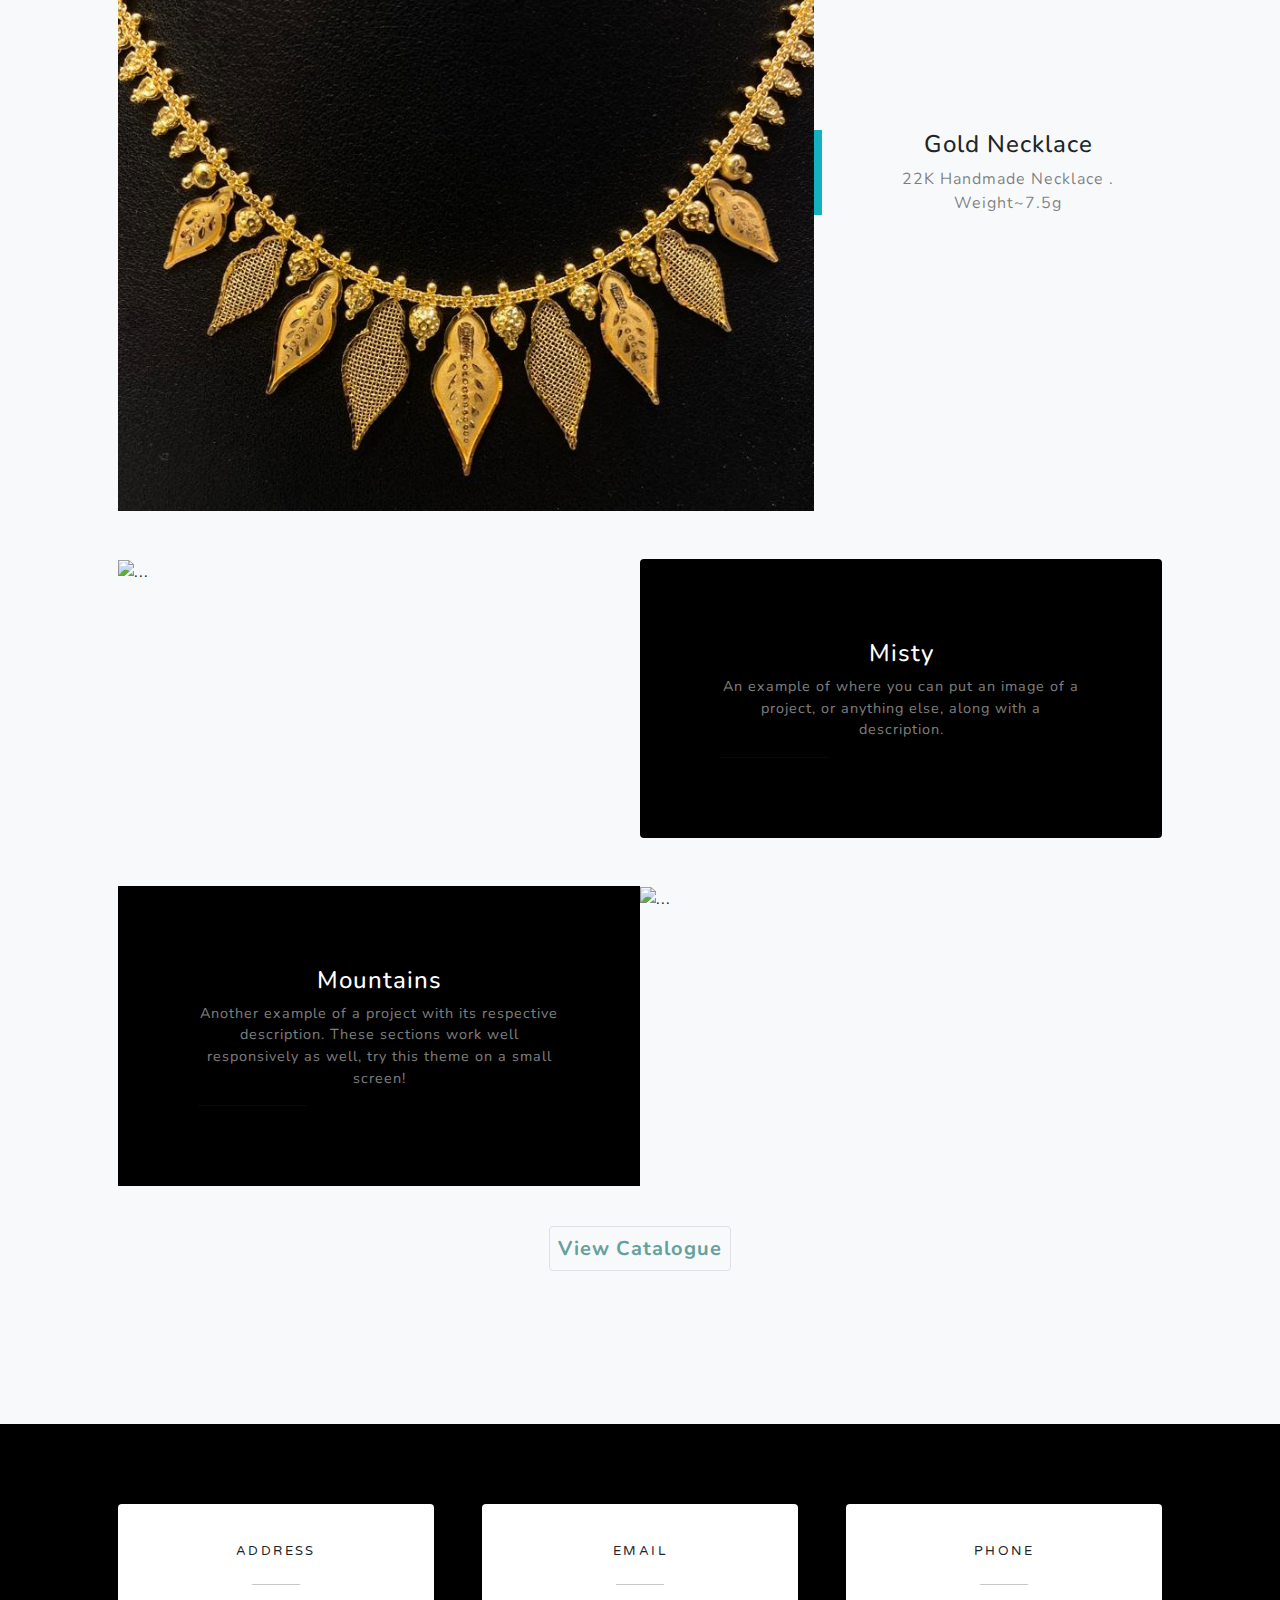
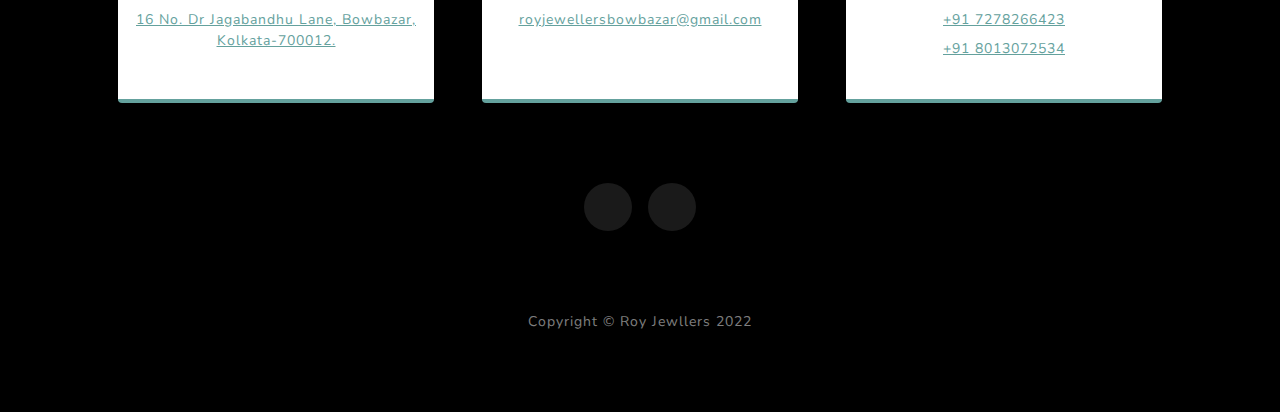
==== commit 26bb7496: "Update index.html" ====
--- a/index.html
+++ b/index.html
@@ -21,7 +21,7 @@
         <!-- Navigation-->
         <nav class="navbar navbar-expand-lg navbar-light fixed-top" id="mainNav">
             <div class="container px-4 px-lg-5">
-                <!-- <a class="navbar-brand" href="#page-top">Start Bootstrap</a> -->
+                
                 <button class="navbar-toggler navbar-toggler-right" type="button" data-bs-toggle="collapse" data-bs-target="#navbarResponsive" aria-controls="navbarResponsive" aria-expanded="false" aria-label="Toggle navigation">
                     Menu
                     <i class="fas fa-bars"></i>
@@ -53,7 +53,7 @@
             <div class="container px-4 px-lg-5">
                 <div class="row gx-4 gx-lg-5 justify-content-center">
                     <div class="col-lg-8">
-                        <h2 class="text-white mb-4">Built with Bootstrap 5</h2>
+                        <h2 class="text-white mb-4">Roy Jewelers</h2>
                         <p class="text-white-50">
                             In 1980, our esteemed Amulya Roy established Roy Jewellers.Two Roy Jewellers branches are located in BowBazar and BaraBazar, respectively, thanks to the efforts of his sons Avijit and Amit Roy.
                         </p>
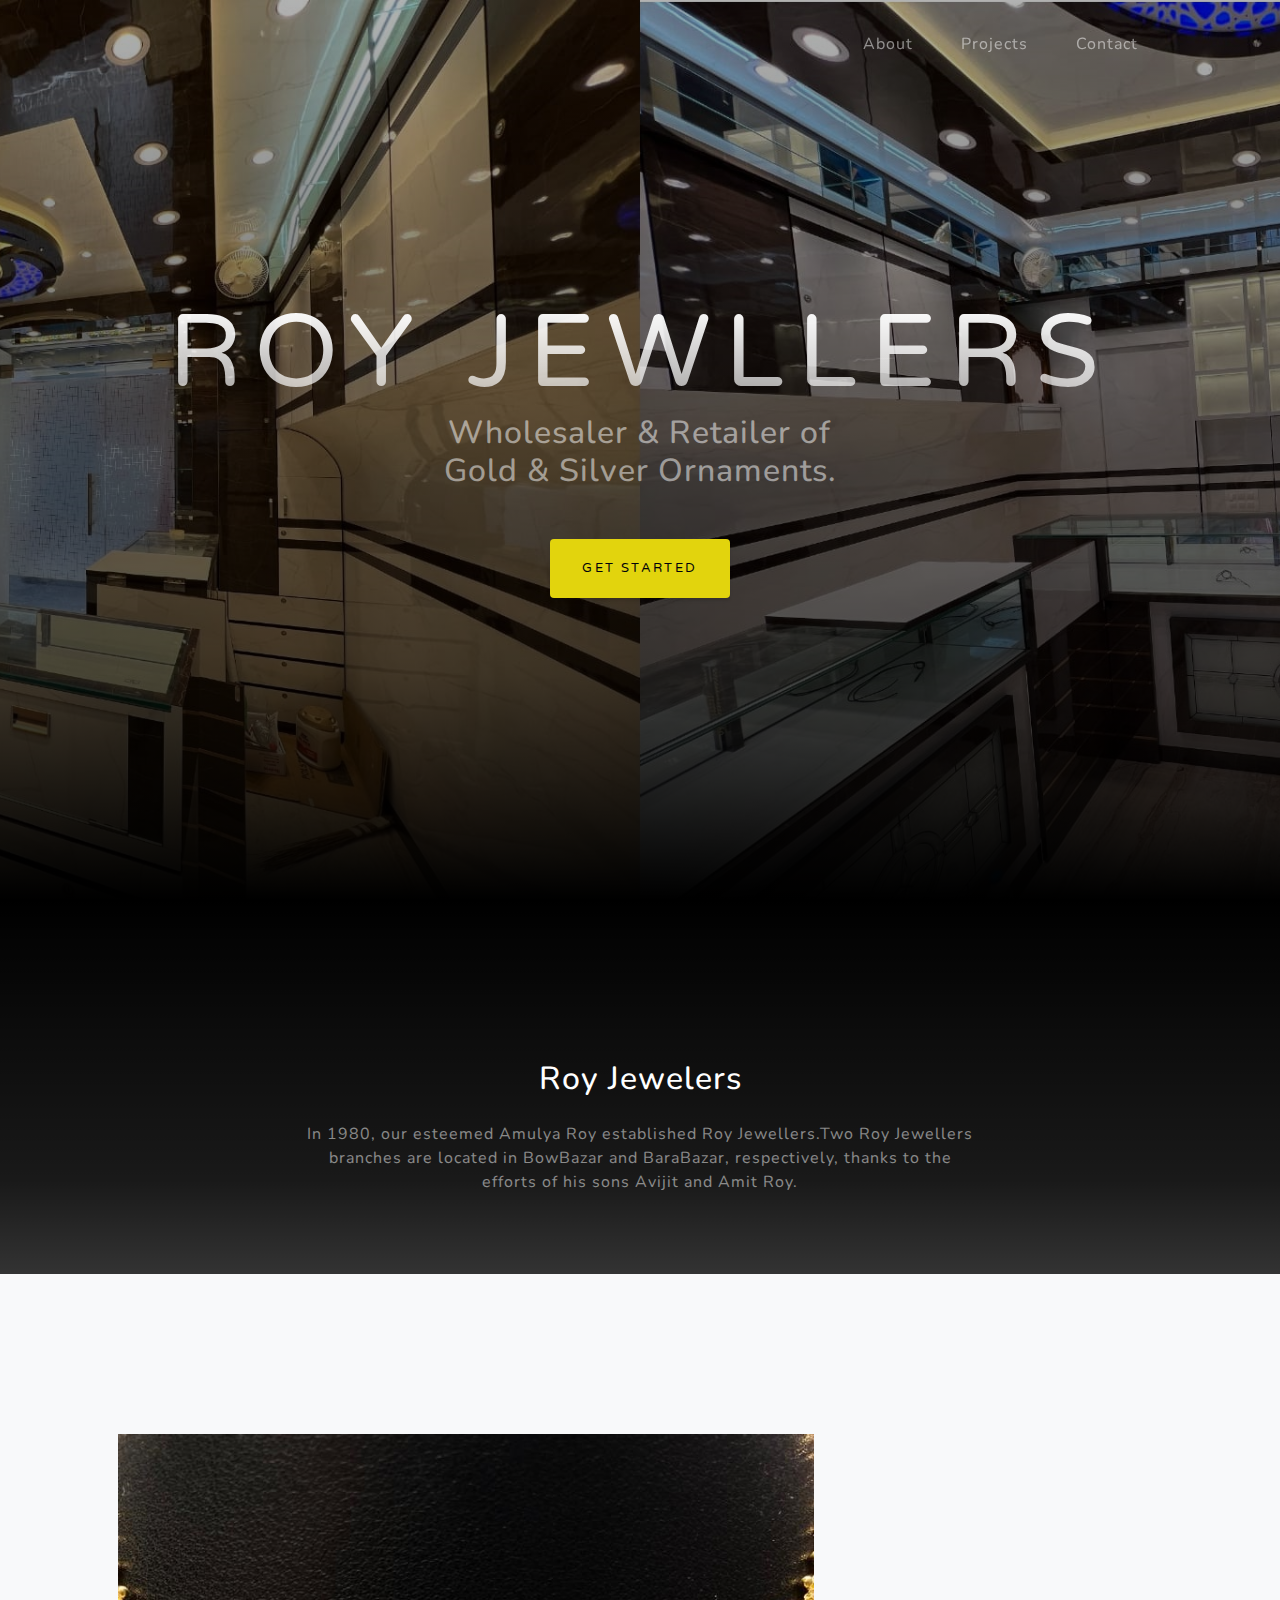
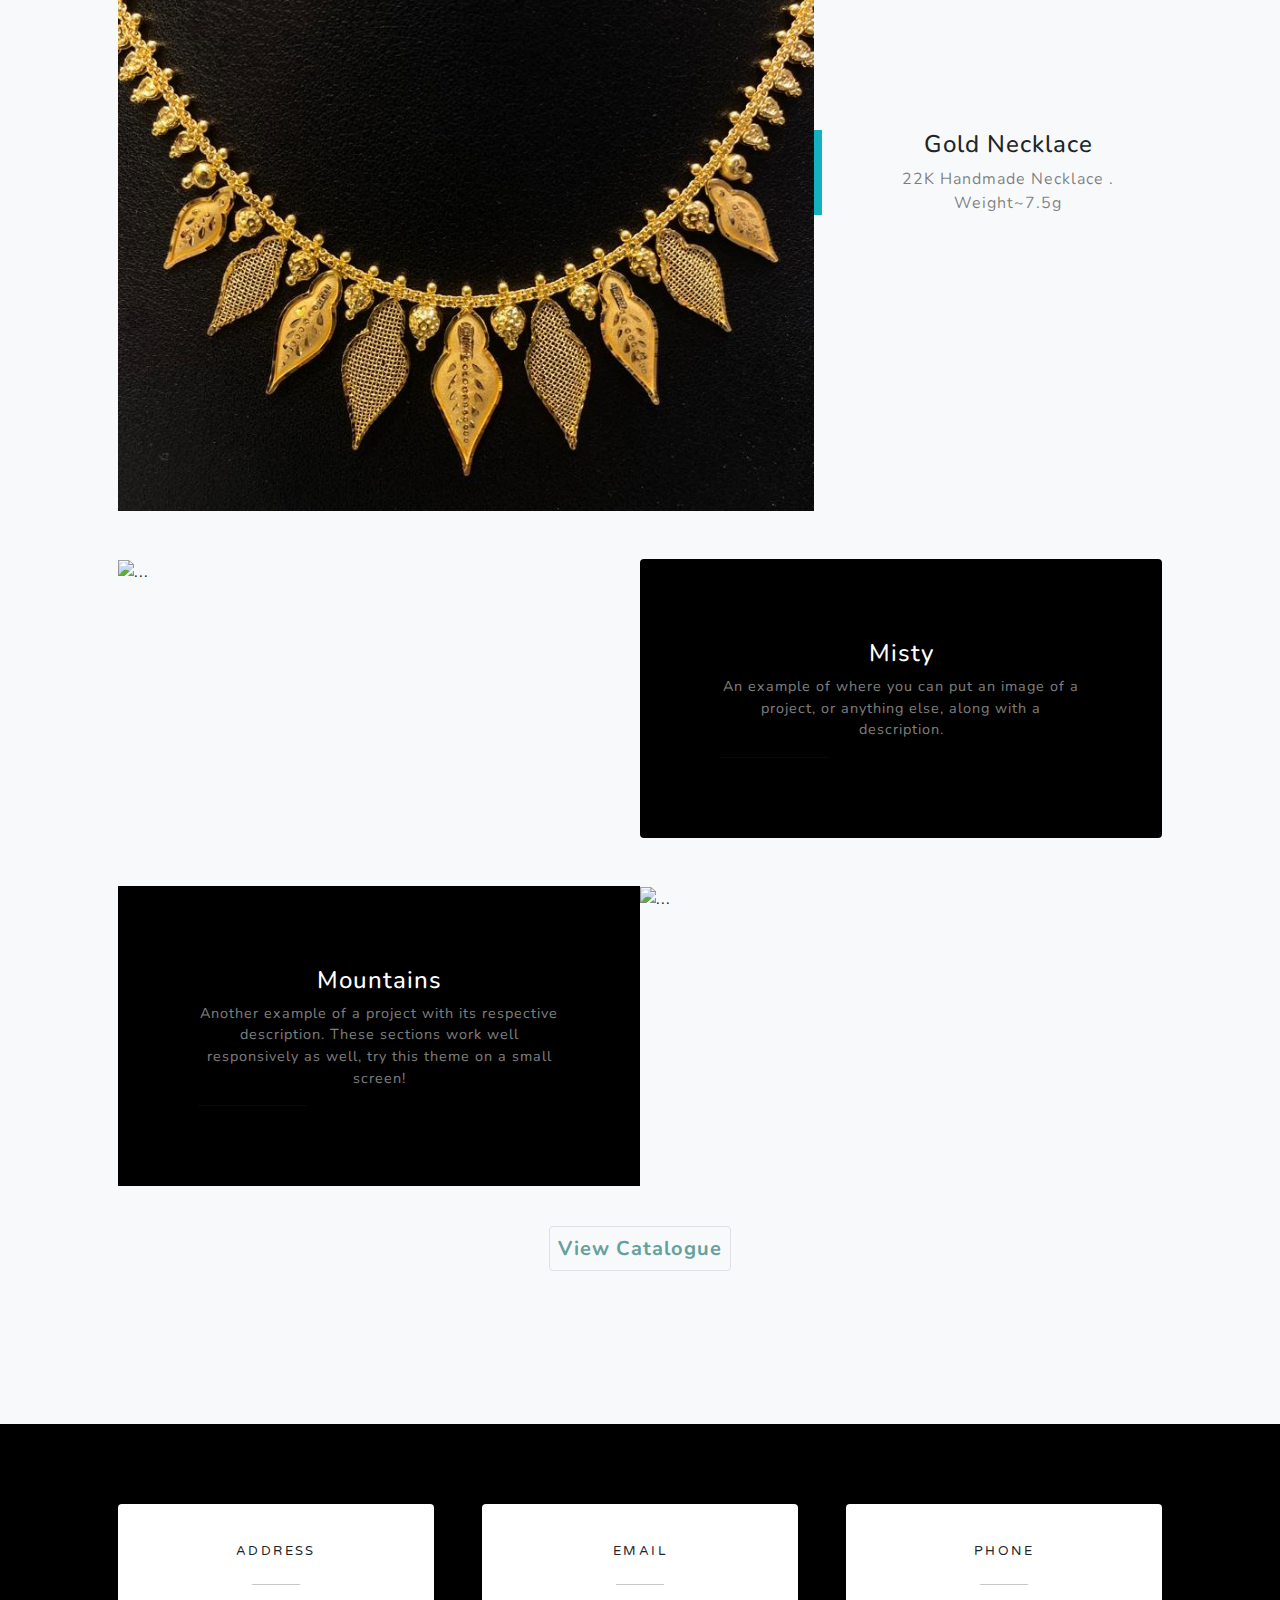
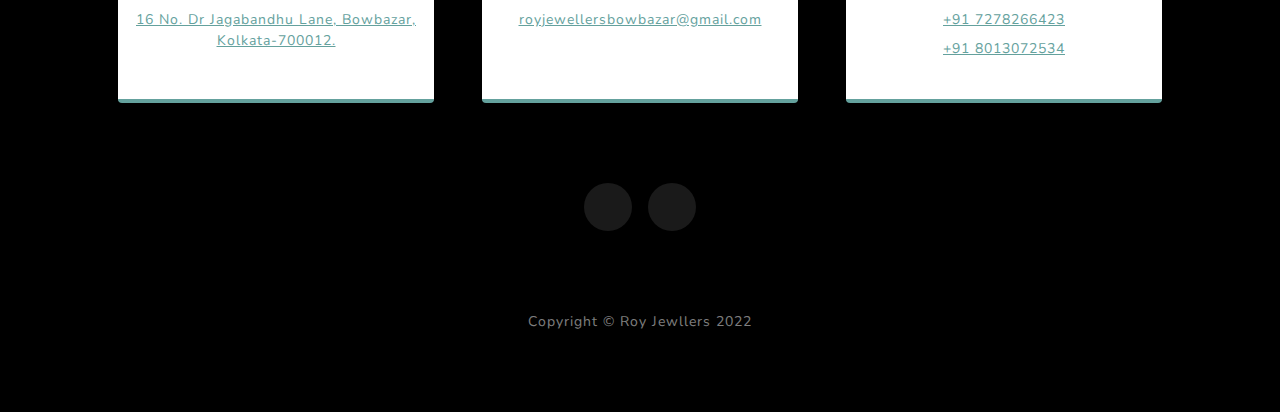
==== commit 881dc897: "removed extra dependedcies" ====
--- a/index.html
+++ b/index.html
@@ -4,7 +4,7 @@
         <meta charset="utf-8" />
         <meta name="viewport" content="width=device-width, initial-scale=1, shrink-to-fit=no" />
         <meta name="keywords" content="Roy Jewellers,Gold,Silver,Ornaments">
-        <meta name="description" content="Wholesaler &amp; Retailer of Gold &amp; Silver Ornaments." />
+        <meta name="description" content="Best Jewellery Store, Roy Jewellers Wholesaler and Retailer of Gold ornament in Kolkata Bowbazar" />
         <meta name="author" content="Avijit Roy" />
         <title>Roy Jewellers|Best Wholesaler & Retailer of Gold and Silver</title>
         <link rel="icon" type="image/x-icon" href="assets/favicon.ico" />
@@ -31,7 +31,6 @@
                         <li class="nav-item"><a class="nav-link" href="#about">About</a></li>
                         <li class="nav-item"><a class="nav-link" href="#projects">Projects</a></li>
                         <li class="nav-item"><a class="nav-link" href="#contact">Contact</a></li>
-                        <li class="nav-item"><a class="nav-link" href="#Catalogue">Catalogue</a></li>
                     </ul>
                 </div>
             </div>
@@ -106,15 +105,16 @@
                     </div>
                 </div>
             </div>
-            <!-- Catalogue -->
-            <div id="Catalogue" class="row gx-0 justify-content-center mt-5">
-                <div class="text-center   fs-5 ">
-                    <a class="border rounded p-2 fw-bold catalogue " href="/catalogue.html">View Catalogue</a>
-                </div>
+           <!-- Catalogue -->
+         <div id="catalogue" class="row gx-0 justify-content-center mt-5">
+            <div class="text-center   fs-5 ">
+                <a class="border rounded p-2 fw-bold catalogue " href="/catalogue.html">View Catalogue</a>
             </div>
-        </div>
+         </div>
+
         </section>
-        
+         
+
         <!-- Contact-->
         <section id="contact" class="contact-section bg-black">
             <div class="container px-4 px-lg-5">
@@ -163,10 +163,5 @@
         <script src="https://cdn.jsdelivr.net/npm/bootstrap@5.1.3/dist/js/bootstrap.bundle.min.js"></script>
         <!-- Core theme JS-->
         <script src="js/scripts.js"></script>
-        <!-- * * * * * * * * * * * * * * * * * * * * * * * * * * * * * * * * * * * * * * * *-->
-        <!-- * *                               SB Forms JS                               * *-->
-        <!-- * * Activate your form at https://startbootstrap.com/solution/contact-forms * *-->
-        <!-- * * * * * * * * * * * * * * * * * * * * * * * * * * * * * * * * * * * * * * * *-->
-        <script src="https://cdn.startbootstrap.com/sb-forms-latest.js"></script>
     </body>
 </html>
